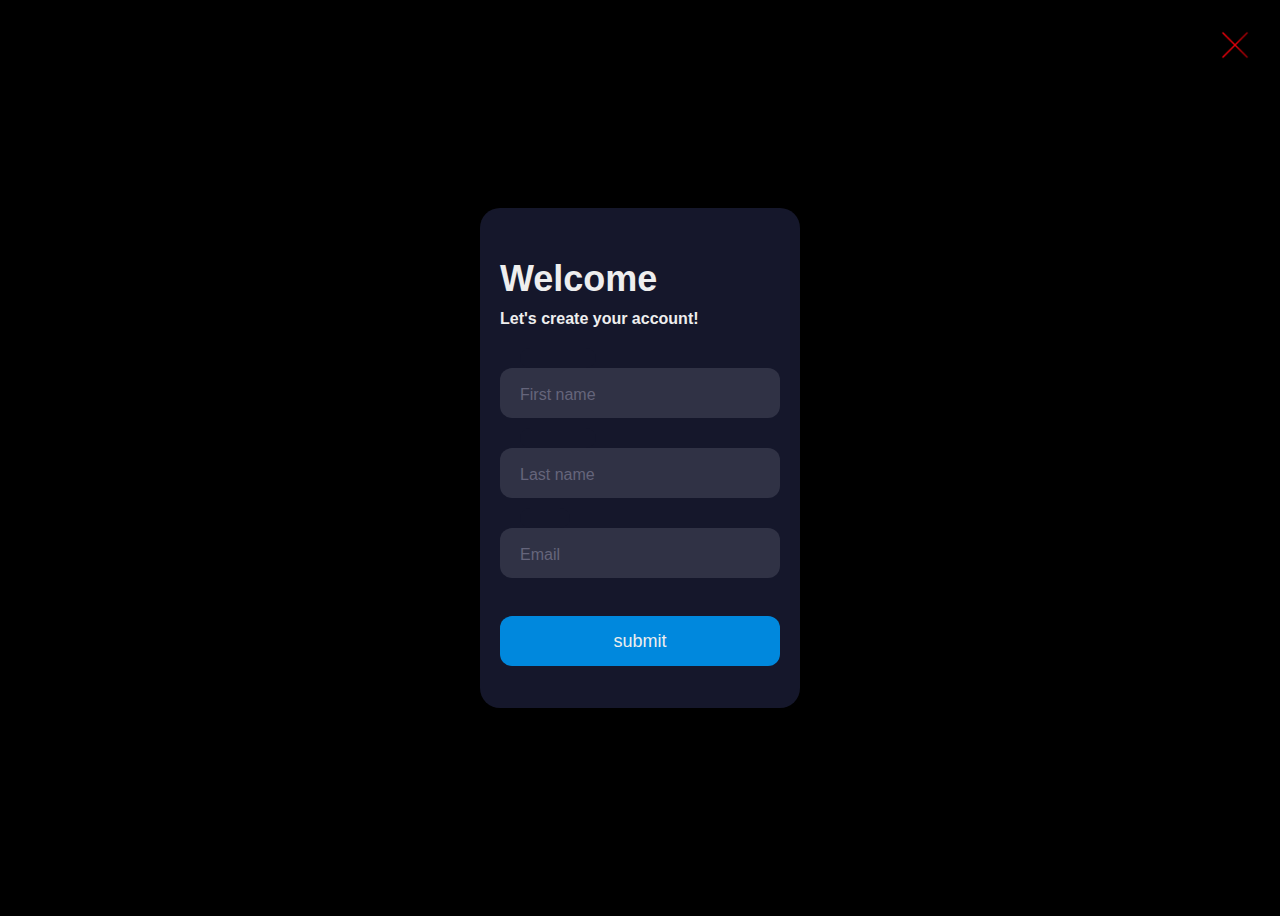
==== pages/regist.html @ 323a0178 "release 1" ====
<!DOCTYPE html>
<head>
    
    <title>Login</title>
    <link rel="stylesheet" href="../src/css/register.css">
</head>
<body>
    <form>
        <div class="title">Welcome</div>
        <div class="subtitle">Let's create your account!</div>
        <div class="input-container ic1">
          <input id="firstname" class="input" type="text" placeholder=" " />
          <div class="cut"></div>
          <label for="firstname" class="placeholder">First name</label>
        </div>
        <div class="input-container ic2">
          <input id="lastname" class="input" type="text" placeholder=" " />
          <div class="cut"></div>
          <label for="lastname" class="placeholder">Last name</label>
        </div>
        <div class="input-container ic2">
          <input id="email" class="input" type="text" placeholder=" " />
          <div class="cut cut-short"></div>
          <label for="email" class="placeholder">Email</>
        </div>
        <button type="text" class="submit">submit</button>
    </form>
    <a href="../index.html"><img src="../src/img/close.png" alt="close" id="close "></a>
    </body>
</html>
---- src/css/register.css ----
body {
  align-items: center;
  background-color: #000;
  display: flex;
  justify-content: center;
  height: 100vh;
}

form {
  background-color: #15172b;
  border-radius: 20px;
  box-sizing: border-box;
  height: 500px;
  padding: 20px;
  width: 320px;
}

.title {
  color: #eee;
  font-family: sans-serif;
  font-size: 36px;
  font-weight: 600;
  margin-top: 30px;
}

.subtitle {
  color: #eee;
  font-family: sans-serif;
  font-size: 16px;
  font-weight: 600;
  margin-top: 10px;
}

.input-container {
  height: 50px;
  position: relative;
  width: 100%;
}

.ic1 {
  margin-top: 40px;
}

.ic2 {
  margin-top: 30px;
}

.input {
  background-color: #303245;
  border-radius: 12px;
  border: 0;
  box-sizing: border-box;
  color: #eee;
  font-size: 18px;
  height: 100%;
  outline: 0;
  padding: 4px 20px 0;
  width: 100%;
}

.cut {
  background-color: #15172b;
  border-radius: 10px;
  height: 20px;
  left: 20px;
  position: absolute;
  top: -20px;
  transform: translateY(0);
  transition: transform 200ms;
  width: 76px;
}

.cut-short {
  width: 50px;
}

.input:focus ~ .cut,
.input:not(:placeholder-shown) ~ .cut {
  transform: translateY(8px);
}

.placeholder {
  color: #65657b;
  font-family: sans-serif;
  left: 20px;
  line-height: 14px;
  pointer-events: none;
  position: absolute;
  transform-origin: 0 50%;
  transition: transform 200ms, color 200ms;
  top: 20px;
}

.input:focus ~ .placeholder,
.input:not(:placeholder-shown) ~ .placeholder {
  transform: translateY(-30px) translateX(10px) scale(0.75);
}

.input:not(:placeholder-shown) ~ .placeholder {
  color: #808097;
}

.input:focus ~ .placeholder {
  color: #dc2f55;
}

.submit {
  background-color: #08d;
  border-radius: 12px;
  border: 0;
  box-sizing: border-box;
  color: #eee;
  cursor: pointer;
  font-size: 18px;
  height: 50px;
  margin-top: 38px;
  text-align: center;
  width: 100%;
}

.submit:active {
  background-color: #06b;
}

img{
    position: absolute;
    top: 30px;
    right: 30px;
    height: 30px;
}
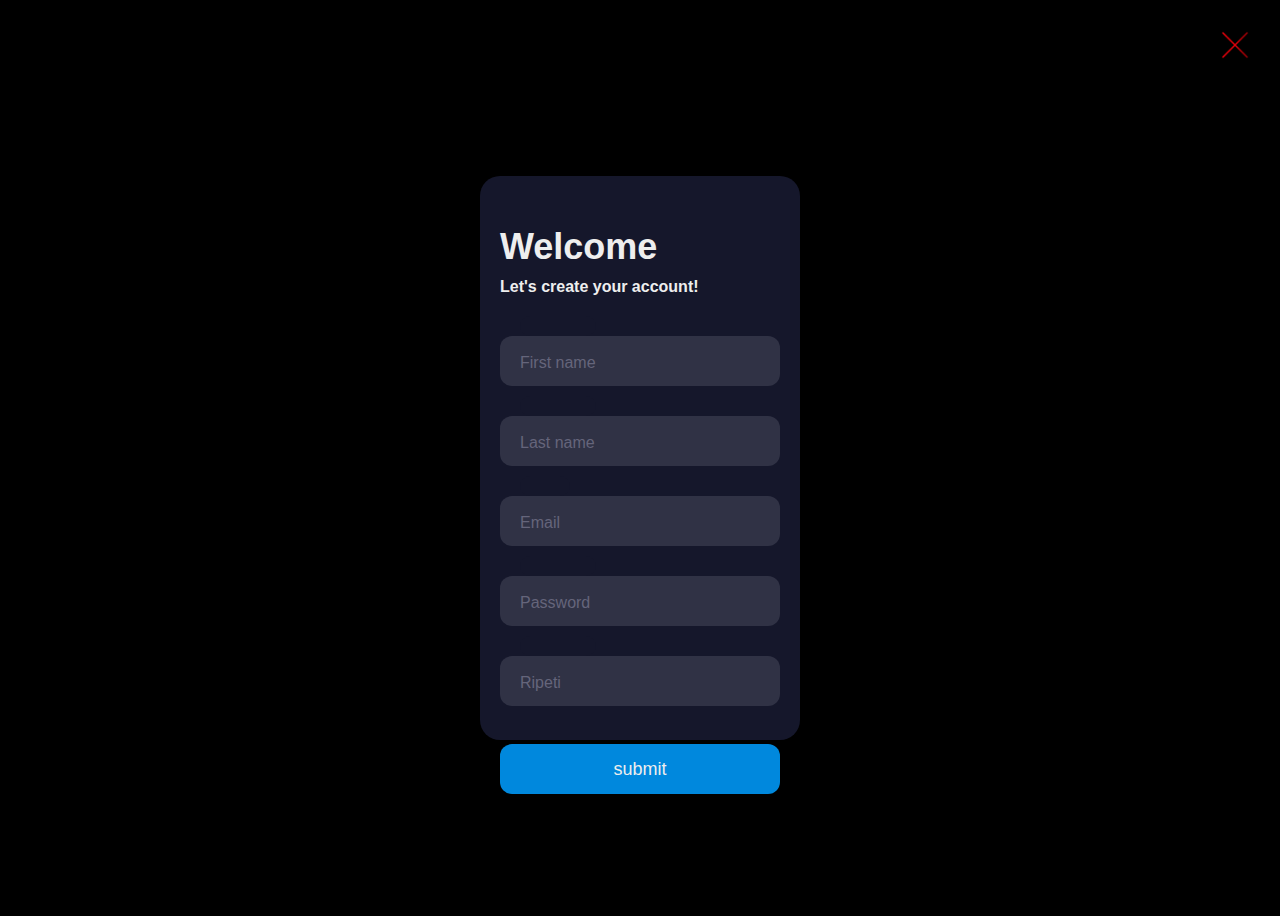
==== commit 90d43842: "22/03/202222/03/202222/03/202222/03/202222/03/202222/03/202222/03/202222/03/202222/03/202222/03/2022" ====
--- a/pages/regist.html
+++ b/pages/regist.html
@@ -5,23 +5,33 @@
     <link rel="stylesheet" href="../src/css/register.css">
 </head>
 <body>
-    <form>
+    <form action="../src/php/addUser.php" method="GET" >
         <div class="title">Welcome</div>
         <div class="subtitle">Let's create your account!</div>
         <div class="input-container ic1">
-          <input id="firstname" class="input" type="text" placeholder=" " />
+          <input id="firstname" class="input" type="text" placeholder=" " name="firstname"/>
           <div class="cut"></div>
           <label for="firstname" class="placeholder">First name</label>
         </div>
         <div class="input-container ic2">
-          <input id="lastname" class="input" type="text" placeholder=" " />
+          <input id="lastname" class="input" type="text" placeholder=" " name="lastname"/>
           <div class="cut"></div>
           <label for="lastname" class="placeholder">Last name</label>
         </div>
         <div class="input-container ic2">
-          <input id="email" class="input" type="text" placeholder=" " />
+          <input id="email" class="input" type="text" placeholder=" " name="email"/>
           <div class="cut cut-short"></div>
           <label for="email" class="placeholder">Email</>
+        </div>
+        <div class="input-container ic2">
+          <input id="password" class="input" type="password" placeholder=" " name="pwd"/>
+          <div class="cut"></div>
+          <label for="password" class="placeholder">Password</>
+        </div>
+        <div class="input-container ic2">
+          <input id="rpassword" class="input" type="password" placeholder=" " name="rpassword"/>
+          <div class="cut"></div>
+          <label for="rpassword" class="placeholder">Ripeti</>
         </div>
         <button type="text" class="submit">submit</button>
     </form>
--- a/src/css/register.css
+++ b/src/css/register.css
@@ -10,7 +10,7 @@
   background-color: #15172b;
   border-radius: 20px;
   box-sizing: border-box;
-  height: 500px;
+  height: 564px;
   padding: 20px;
   width: 320px;
 }
